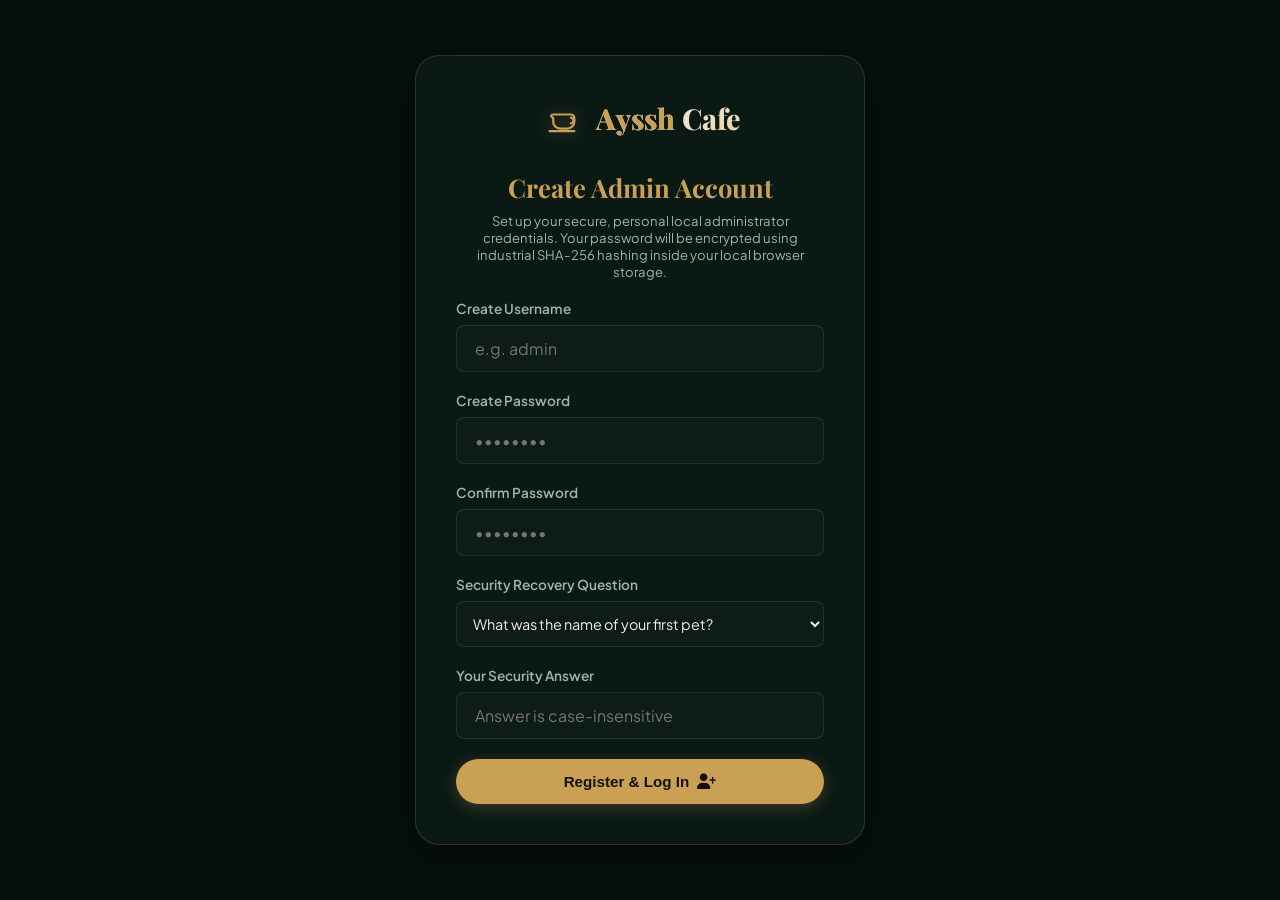
==== admin.html @ bf31f803 "Add files via upload" ====
<!DOCTYPE html>
<html lang="en">
<head>
    <meta charset="UTF-8">
    <meta name="viewport" content="width=device-width, initial-scale=1.0">
    <title>Admin Portal - Ayssh Cafe</title>
    <!-- Google Fonts -->
    <link rel="preconnect" href="https://fonts.googleapis.com">
    <link rel="preconnect" href="https://fonts.gstatic.com" crossorigin>
    <link href="https://fonts.googleapis.com/css2?family=Playfair+Display:ital,wght@0,400..900;1,400..900&family=Plus+Jakarta+Sans:ital,wght@0,200..800;1,200..800&display=swap" rel="stylesheet">
    <!-- Font Awesome -->
    <link rel="stylesheet" href="https://cdnjs.cloudflare.com/ajax/libs/font-awesome/6.5.1/css/all.min.css">
    
    <style>
        :root {
            --bg-primary: #06100D;       /* Deep obsidian green */
            --bg-secondary: #0D1C18;     /* Dark emerald green */
            --bg-tertiary: #142923;      /* Medium emerald green */
            --primary: #C9A054;          /* Champagne Gold */
            --primary-hover: #B88F43;    /* Darker gold hover */
            --primary-glow: rgba(201, 160, 84, 0.3);
            --accent: #EAD2AC;           /* Soft silk cream */
            --text-primary: #F2EFE9;     /* Ivory text */
            --text-secondary: #9EB5AE;   /* Muted sage green */
            --text-muted: #688079;       /* Slate green */
            --border-color: rgba(201, 160, 84, 0.15);
            --border-hover: rgba(201, 160, 84, 0.35);
            --glass-bg: rgba(13, 28, 24, 0.85);
            --glass-border: rgba(201, 160, 84, 0.2);
            --shadow-sm: 0 4px 10px rgba(0, 0, 0, 0.3);
            --shadow-md: 0 10px 30px rgba(0, 0, 0, 0.5);
            
            --font-heading: 'Playfair Display', serif;
            --font-body: 'Plus Jakarta Sans', sans-serif;
            --transition: all 0.3s cubic-bezier(0.25, 1, 0.5, 1);
            --border-radius-sm: 8px;
            --border-radius-md: 16px;
            --border-radius-lg: 24px;
        }

        * {
            margin: 0;
            padding: 0;
            box-sizing: border-box;
        }

        body {
            font-family: var(--font-body);
            background-color: var(--bg-primary);
            color: var(--text-primary);
            min-height: 100vh;
            overflow-x: hidden;
            display: flex;
            flex-direction: column;
        }

        /* --- LOGIN PAGE STYLE --- */
        .login-container {
            display: flex;
            align-items: center;
            justify-content: center;
            flex: 1;
            padding: 20px;
        }

        .login-card {
            background-color: var(--glass-bg);
            border: 1px solid var(--glass-border);
            padding: 40px;
            border-radius: var(--border-radius-lg);
            width: 100%;
            max-width: 450px;
            box-shadow: var(--shadow-md);
            backdrop-filter: blur(15px);
            text-align: center;
            animation: fadeInUp 0.6s ease;
        }

        .login-logo {
            display: inline-flex;
            align-items: center;
            gap: 12px;
            margin-bottom: 30px;
        }

        .login-logo svg {
            filter: drop-shadow(0 0 8px var(--primary-glow));
        }

        .login-logo-text {
            font-family: var(--font-heading);
            font-size: 1.8rem;
            font-weight: 800;
            background: linear-gradient(135deg, var(--text-primary) 30%, var(--accent));
            -webkit-background-clip: text;
            -webkit-text-fill-color: transparent;
        }

        .login-logo-text span {
            color: var(--primary);
            -webkit-text-fill-color: initial;
        }

        .login-card h2 {
            font-family: var(--font-heading);
            font-size: 1.6rem;
            margin-bottom: 24px;
            color: var(--primary);
        }

        .form-group {
            display: flex;
            flex-direction: column;
            gap: 8px;
            text-align: left;
            margin-bottom: 20px;
        }

        .form-group label {
            font-size: 0.85rem;
            color: var(--text-secondary);
            font-weight: 600;
        }

        .form-group input {
            background-color: var(--bg-secondary);
            border: 1px solid var(--border-color);
            color: var(--text-primary);
            padding: 12px 18px;
            border-radius: var(--border-radius-sm);
            font-family: var(--font-body);
            transition: var(--transition);
            font-size: 1rem;
        }

        .form-group input:focus {
            outline: none;
            border-color: var(--primary);
            box-shadow: 0 0 10px var(--primary-glow);
        }

        .btn {
            background-color: var(--primary);
            color: #14100D;
            border: none;
            padding: 14px 24px;
            border-radius: 50px;
            font-weight: 700;
            font-size: 0.95rem;
            cursor: pointer;
            transition: var(--transition);
            width: 100%;
            display: flex;
            align-items: center;
            justify-content: center;
            gap: 8px;
            box-shadow: 0 4px 15px rgba(201, 160, 84, 0.25);
        }

        .btn:hover {
            background-color: var(--primary-hover);
            box-shadow: 0 4px 20px rgba(201, 160, 84, 0.4);
            transform: translateY(-2px);
        }

        .error-message {
            color: #e63946;
            font-size: 0.85rem;
            margin-top: 12px;
            display: none;
        }

        /* --- DASHBOARD LAYOUT STYLE --- */
        .dashboard-container {
            display: none; /* Shown after auth */
            flex: 1;
            flex-direction: column;
            width: 100%;
            max-width: 1400px;
            margin: 0 auto;
            padding: 30px;
        }

        /* Header Navbar */
        .admin-header {
            display: flex;
            align-items: center;
            justify-content: space-between;
            padding-bottom: 24px;
            border-bottom: 1px solid var(--border-color);
            margin-bottom: 30px;
        }

        .admin-brand {
            display: flex;
            align-items: center;
            gap: 12px;
        }

        .admin-brand span {
            font-family: var(--font-heading);
            font-size: 1.8rem;
            font-weight: 800;
            background: linear-gradient(135deg, var(--text-primary) 30%, var(--accent));
            -webkit-background-clip: text;
            -webkit-text-fill-color: transparent;
        }

        .admin-brand .logo-accent {
            color: var(--primary);
            -webkit-text-fill-color: initial;
        }

        .admin-badge {
            background: rgba(201, 160, 84, 0.08);
            border: 1px solid rgba(201, 160, 84, 0.2);
            color: var(--primary);
            padding: 4px 10px;
            border-radius: 4px;
            font-size: 0.75rem;
            font-weight: 700;
            letter-spacing: 1px;
            text-transform: uppercase;
        }

        .user-nav {
            display: flex;
            align-items: center;
            gap: 20px;
        }

        .logout-btn {
            background: transparent;
            border: 1px solid var(--border-color);
            color: var(--text-secondary);
            padding: 8px 16px;
            border-radius: 50px;
            cursor: pointer;
            font-size: 0.85rem;
            font-weight: 600;
            transition: var(--transition);
        }

        .logout-btn:hover {
            color: #e63946;
            border-color: #e63946;
            background: rgba(230, 57, 70, 0.05);
        }

        /* KPI Cards Grid */
        .kpi-grid {
            display: grid;
            grid-template-columns: repeat(4, 1fr);
            gap: 24px;
            margin-bottom: 40px;
        }

        .kpi-card {
            background-color: var(--bg-secondary);
            border: 1px solid var(--border-color);
            padding: 24px;
            border-radius: var(--border-radius-md);
            display: flex;
            align-items: center;
            justify-content: space-between;
            transition: var(--transition);
        }

        .kpi-card:hover {
            border-color: var(--primary);
            transform: translateY(-4px);
            box-shadow: 0 4px 15px rgba(201, 160, 84, 0.1);
        }

        .kpi-details h3 {
            font-size: 0.85rem;
            color: var(--text-secondary);
            text-transform: uppercase;
            letter-spacing: 1px;
            margin-bottom: 8px;
        }

        .kpi-details p {
            font-size: 1.8rem;
            font-weight: 800;
            color: var(--primary);
            font-family: var(--font-heading);
        }

        .kpi-icon {
            width: 50px;
            height: 50px;
            border-radius: 50%;
            background-color: var(--bg-tertiary);
            border: 1px solid var(--border-color);
            display: flex;
            align-items: center;
            justify-content: center;
            font-size: 1.4rem;
            color: var(--primary);
        }

        /* Tab Controls */
        .tab-menu {
            display: flex;
            gap: 10px;
            border-bottom: 1px solid var(--border-color);
            margin-bottom: 30px;
        }

        .tab-btn {
            background: transparent;
            border: none;
            color: var(--text-secondary);
            padding: 12px 24px;
            font-size: 0.95rem;
            font-weight: 600;
            cursor: pointer;
            position: relative;
            transition: var(--transition);
        }

        .tab-btn:hover {
            color: var(--text-primary);
        }

        .tab-btn.active {
            color: var(--primary);
        }

        .tab-btn.active::after {
            content: '';
            position: absolute;
            bottom: 0;
            left: 0;
            width: 100%;
            height: 3px;
            background-color: var(--primary);
            border-radius: 3px 3px 0 0;
        }

        /* Tab Content Panels */
        .tab-panel {
            display: none;
            animation: fadeIn 0.4s ease;
        }

        .tab-panel.active {
            display: block;
        }

        /* Tables & Content Cards */
        .content-card {
            background-color: var(--bg-secondary);
            border: 1px solid var(--border-color);
            border-radius: var(--border-radius-md);
            padding: 30px;
            overflow: hidden;
            box-shadow: var(--shadow-sm);
        }

        .panel-header {
            display: flex;
            justify-content: space-between;
            align-items: center;
            margin-bottom: 24px;
        }

        .panel-header h2 {
            font-family: var(--font-heading);
            font-size: 1.5rem;
            font-weight: 700;
        }

        .table-responsive {
            width: 100%;
            overflow-x: auto;
        }

        table {
            width: 100%;
            border-collapse: collapse;
            text-align: left;
        }

        th {
            background-color: var(--bg-tertiary);
            color: var(--text-secondary);
            font-weight: 600;
            font-size: 0.85rem;
            text-transform: uppercase;
            letter-spacing: 0.5px;
            padding: 14px 18px;
            border-bottom: 1px solid var(--border-color);
        }

        td {
            padding: 16px 18px;
            border-bottom: 1px solid rgba(201, 160, 84, 0.05);
            font-size: 0.95rem;
            vertical-align: middle;
        }

        tr:hover td {
            background-color: rgba(201, 160, 84, 0.02);
        }

        /* Badges & Statuses */
        .status-badge {
            display: inline-flex;
            align-items: center;
            padding: 4px 10px;
            border-radius: 50px;
            font-size: 0.75rem;
            font-weight: 700;
        }

        .status-badge.processing {
            background-color: rgba(201, 160, 84, 0.1);
            color: var(--primary);
            border: 1px solid rgba(201, 160, 84, 0.2);
        }

        .status-badge.preparing {
            background-color: rgba(243, 229, 171, 0.1);
            color: #f3e5ab;
            border: 1px solid rgba(243, 229, 171, 0.2);
        }

        .status-badge.dispatching {
            background-color: rgba(27, 59, 50, 0.2);
            color: #52b788;
            border: 1px solid rgba(82, 183, 136, 0.3);
        }

        .status-badge.completed {
            background-color: rgba(0, 150, 136, 0.15);
            color: #4db6ac;
            border: 1px solid rgba(77, 182, 172, 0.3);
        }

        /* Order items layout list */
        .order-items-list {
            list-style: none;
            font-size: 0.85rem;
            color: var(--text-secondary);
        }

        .order-items-list li {
            margin-bottom: 4px;
        }

        /* Interactive Inputs in Table */
        .status-select {
            background-color: var(--bg-tertiary);
            border: 1px solid var(--border-color);
            color: var(--text-primary);
            padding: 6px 12px;
            border-radius: 4px;
            font-family: var(--font-body);
            font-size: 0.85rem;
            outline: none;
            cursor: pointer;
            transition: var(--transition);
        }

        .status-select:focus {
            border-color: var(--primary);
        }

        .action-icon-btn {
            background: transparent;
            border: none;
            color: var(--text-muted);
            cursor: pointer;
            font-size: 1.1rem;
            transition: var(--transition);
            width: 32px;
            height: 32px;
            border-radius: 50%;
            display: inline-flex;
            align-items: center;
            justify-content: center;
        }

        .action-icon-btn:hover {
            background-color: rgba(230, 57, 70, 0.1);
            color: #e63946;
        }

        /* Menu Prices Editor Styles */
        .price-input-group {
            display: flex;
            align-items: center;
            gap: 8px;
            max-width: 150px;
        }

        .price-input-group span {
            color: var(--primary);
            font-weight: 700;
        }

        .price-input {
            width: 80px;
            background-color: var(--bg-tertiary);
            border: 1px solid var(--border-color);
            color: var(--text-primary);
            padding: 6px 10px;
            border-radius: 4px;
            font-family: var(--font-body);
            font-size: 0.9rem;
            text-align: center;
            outline: none;
            transition: var(--transition);
        }

        .price-input:focus {
            border-color: var(--primary);
            box-shadow: 0 0 5px var(--primary-glow);
        }

        /* Toast notification */
        .toast {
            position: fixed;
            bottom: 30px;
            left: 50%;
            transform: translateX(-50%) translateY(100px);
            background-color: var(--bg-tertiary);
            border: 1px solid var(--primary);
            color: var(--text-primary);
            padding: 12px 30px;
            border-radius: 50px;
            box-shadow: var(--shadow-md), var(--shadow-glow);
            z-index: 1000;
            display: flex;
            align-items: center;
            gap: 10px;
            font-weight: 600;
            font-size: 0.95rem;
            opacity: 0;
            transition: transform 0.4s cubic-bezier(0.175, 0.885, 0.32, 1.275), opacity 0.4s ease;
        }

        .toast.show {
            transform: translateX(-50%) translateY(0);
            opacity: 1;
        }

        .toast i {
            color: var(--primary);
        }

        /* Animations */
        @keyframes fadeInUp {
            from {
                opacity: 0;
                transform: translateY(20px);
            }
            to {
                opacity: 1;
                transform: translateY(0);
            }
        }

        @keyframes fadeIn {
            from { opacity: 0; }
            to { opacity: 1; }
        }
    </style>
</head>
<body>

    <!-- ==================== AUTHENTICATION WRAPPER ==================== -->
    <div class="login-container" id="authContainer">
        
        <!-- 1. Setup Admin Account Card -->
        <div class="login-card" id="setupCard" style="display: none;">
            <div class="login-logo">
                <svg viewBox="0 0 100 100" width="44" height="44">
                    <path d="M30,42 h40 c4,0 8,3 8,8 v8 c0,9 -7,16 -16,16 h-16 c-9,0 -16,-7 -16,-16 v-8 C22,45 26,42 30,42 z" fill="none" stroke="var(--primary)" stroke-width="5" stroke-linecap="round"/>
                    <path d="M70,49 c3,0 6,3 6,6 v1 c0,3 -3,6 -6,6" fill="none" stroke="var(--primary)" stroke-width="5" stroke-linecap="round"/>
                    <path d="M22,80 h56" fill="none" stroke="var(--primary)" stroke-width="5" stroke-linecap="round"/>
                </svg>
                <div class="login-logo-text"><span>Ayssh</span> Cafe</div>
            </div>
            <h2 style="margin-bottom: 8px;">Create Admin Account</h2>
            <p style="color: var(--text-secondary); font-size: 0.82rem; margin-bottom: 20px;">Set up your secure, personal local administrator credentials. Your password will be encrypted using industrial SHA-256 hashing inside your local browser storage.</p>
            <form id="setupForm">
                <div class="form-group">
                    <label for="setupUsername">Create Username</label>
                    <input type="text" id="setupUsername" placeholder="e.g. admin" required autocomplete="username">
                </div>
                <div class="form-group">
                    <label for="setupPassword">Create Password</label>
                    <input type="password" id="setupPassword" placeholder="••••••••" required autocomplete="new-password">
                </div>
                <div class="form-group">
                    <label for="setupConfirmPassword">Confirm Password</label>
                    <input type="password" id="setupConfirmPassword" placeholder="••••••••" required autocomplete="new-password">
                </div>
                <div class="form-group">
                    <label for="setupQuestion">Security Recovery Question</label>
                    <select id="setupQuestion" style="background-color: var(--bg-secondary); border: 1px solid var(--border-color); color: var(--text-primary); padding: 12px; border-radius: var(--border-radius-sm); font-family: var(--font-body); font-size: 0.9rem; width: 100%; outline: none; transition: var(--transition);">
                        <option value="First pet name">What was the name of your first pet?</option>
                        <option value="Sixth grade school">What school did you attend for sixth grade?</option>
                        <option value="Parents meeting city">In what city or town did your parents meet?</option>
                        <option value="First car model">What was the make and model of your first car?</option>
                    </select>
                </div>
                <div class="form-group">
                    <label for="setupAnswer">Your Security Answer</label>
                    <input type="text" id="setupAnswer" placeholder="Answer is case-insensitive" required>
                </div>
                <button type="submit" class="btn">Register & Log In <i class="fa-solid fa-user-plus"></i></button>
                <div class="error-message" id="setupError">Passwords do not match!</div>
            </form>
        </div>

        <!-- 2. Admin Log In Card -->
        <div class="login-card" id="loginCard" style="display: none;">
            <div class="login-logo">
                <svg viewBox="0 0 100 100" width="44" height="44">
                    <path d="M30,42 h40 c4,0 8,3 8,8 v8 c0,9 -7,16 -16,16 h-16 c-9,0 -16,-7 -16,-16 v-8 C22,45 26,42 30,42 z" fill="none" stroke="var(--primary)" stroke-width="5" stroke-linecap="round"/>
                    <path d="M70,49 c3,0 6,3 6,6 v1 c0,3 -3,6 -6,6" fill="none" stroke="var(--primary)" stroke-width="5" stroke-linecap="round"/>
                    <path d="M22,80 h56" fill="none" stroke="var(--primary)" stroke-width="5" stroke-linecap="round"/>
                </svg>
                <div class="login-logo-text"><span>Ayssh</span> Cafe</div>
            </div>
            <h2>Admin Portal Access</h2>
            <form id="loginForm">
                <div class="form-group">
                    <label for="loginUsername">Username</label>
                    <input type="text" id="loginUsername" placeholder="Enter Username" required autocomplete="username">
                </div>
                <div class="form-group">
                    <label for="loginPassword">Password</label>
                    <input type="password" id="loginPassword" placeholder="••••••••" required autocomplete="current-password">
                </div>
                <button type="submit" class="btn">Log In <i class="fa-solid fa-right-to-bracket"></i></button>
                <div class="error-message" id="loginError">Incorrect username or password!</div>
                <div style="margin-top: 20px;">
                    <a href="#" id="forgotPasswordLink" style="color: var(--primary); font-size: 0.85rem; text-decoration: none; font-weight: 600; border-bottom: 1px dashed var(--primary); padding-bottom: 2px;">Forgot Password?</a>
                </div>
            </form>
        </div>

        <!-- 3. Password Recovery Card -->
        <div class="login-card" id="recoveryCard" style="display: none;">
            <div class="login-logo">
                <svg viewBox="0 0 100 100" width="44" height="44">
                    <path d="M30,42 h40 c4,0 8,3 8,8 v8 c0,9 -7,16 -16,16 h-16 c-9,0 -16,-7 -16,-16 v-8 C22,45 26,42 30,42 z" fill="none" stroke="var(--primary)" stroke-width="5" stroke-linecap="round"/>
                    <path d="M70,49 c3,0 6,3 6,6 v1 c0,3 -3,6 -6,6" fill="none" stroke="var(--primary)" stroke-width="5" stroke-linecap="round"/>
                    <path d="M22,80 h56" fill="none" stroke="var(--primary)" stroke-width="5" stroke-linecap="round"/>
                </svg>
                <div class="login-logo-text"><span>Ayssh</span> Cafe</div>
            </div>
            <h2 style="margin-bottom: 8px;">Reset Password</h2>
            <p style="color: var(--text-secondary); font-size: 0.85rem; margin-bottom: 24px;" id="recoveryQuestionLabel">Security question will load here...</p>
            
            <!-- Step A: Verify Answer -->
            <form id="recoveryForm">
                <div class="form-group">
                    <label for="recoveryAnswer">Your Answer</label>
                    <input type="text" id="recoveryAnswer" placeholder="Type answer here" required>
                </div>
                <button type="submit" class="btn">Verify Answer <i class="fa-solid fa-key"></i></button>
                <div class="error-message" id="recoveryError">Incorrect answer! Security answer verification failed.</div>
                <div style="margin-top: 20px;">
                    <a href="#" id="backToLoginLink" style="color: var(--text-secondary); font-size: 0.85rem; text-decoration: none; font-weight: 600;">Back to Login</a>
                </div>
            </form>

            <!-- Step B: Enter New Password (hidden initially) -->
            <form id="resetPasswordForm" style="display: none;">
                <div class="form-group">
                    <label for="newPassword">New Password</label>
                    <input type="password" id="newPassword" placeholder="••••••••" required autocomplete="new-password">
                </div>
                <div class="form-group">
                    <label for="confirmNewPassword">Confirm New Password</label>
                    <input type="password" id="confirmNewPassword" placeholder="••••••••" required autocomplete="new-password">
                </div>
                <button type="submit" class="btn">Update Password <i class="fa-solid fa-lock-open"></i></button>
                <div class="error-message" id="resetError">Passwords do not match!</div>
            </form>
        </div>

    </div>

    <!-- ==================== DASHBOARD PANEL ==================== -->
    <div class="dashboard-container" id="dashboardContainer">
        
        <!-- Navbar -->
        <header class="admin-header">
            <div class="admin-brand">
                <span><span class="logo-accent">Ayssh</span> Cafe</span>
                <span class="admin-badge">Admin Dashboard</span>
            </div>
            <div class="user-nav">
                <span>Welcome, Operator</span>
                <button class="logout-btn" id="resetDbBtn" style="color: #e63946; border-color: rgba(230, 57, 70, 0.3); margin-right: 8px;">Reset System <i class="fa-solid fa-arrow-rotate-left"></i></button>
                <button class="logout-btn" id="logoutBtn">Log Out <i class="fa-solid fa-right-from-bracket"></i></button>
            </div>
        </header>

        <!-- KPI Grid -->
        <section class="kpi-grid">
            <div class="kpi-card">
                <div class="kpi-details">
                    <h3>Total Sales</h3>
                    <p id="kpiTotalSales">Rs. 0</p>
                </div>
                <div class="kpi-icon"><i class="fa-solid fa-money-bill-wave"></i></div>
            </div>
            <div class="kpi-card">
                <div class="kpi-details">
                    <h3>Orders Logged</h3>
                    <p id="kpiTotalOrders">0</p>
                </div>
                <div class="kpi-icon"><i class="fa-solid fa-receipt"></i></div>
            </div>
            <div class="kpi-card">
                <div class="kpi-details">
                    <h3>Table Bookings</h3>
                    <p id="kpiTotalBookings">0</p>
                </div>
                <div class="kpi-icon"><i class="fa-solid fa-calendar-check"></i></div>
            </div>
            <div class="kpi-card">
                <div class="kpi-details">
                    <h3>Active Catalog</h3>
                    <p>9 Items</p>
                </div>
                <div class="kpi-icon"><i class="fa-solid fa-mug-hot"></i></div>
            </div>
        </section>

        <!-- Tab List Menu -->
        <nav class="tab-menu">
            <button class="tab-btn active" data-tab="ordersTab">Orders Panel</button>
            <button class="tab-btn" data-tab="bookingsTab">Bookings Panel</button>
            <button class="tab-btn" data-tab="menuTab">Menu Price Sync</button>
            <button class="tab-btn" data-tab="chatbotTab">AI Bot Configuration</button>
        </nav>

        <!-- Tab 1: Orders -->
        <div class="tab-panel active" id="ordersTab">
            <div class="content-card">
                <div class="panel-header">
                    <h2>Customer Orders Queue</h2>
                </div>
                <div class="table-responsive">
                    <table>
                        <thead>
                            <tr>
                                <th>Order ID</th>
                                <th>Phone</th>
                                <th>Delivery Type</th>
                                <th>Items Ordered</th>
                                <th>Total Bill</th>
                                <th>Order Status</th>
                                <th>Order Date</th>
                                <th style="text-align: center;">Actions</th>
                            </tr>
                        </thead>
                        <tbody id="ordersTableBody">
                            <!-- Populated by JS -->
                        </tbody>
                    </table>
                </div>
            </div>
        </div>

        <!-- Tab 2: Bookings -->
        <div class="tab-panel" id="bookingsTab">
            <div class="content-card">
                <div class="panel-header">
                    <h2>Reserved Tables Log</h2>
                </div>
                <div class="table-responsive">
                    <table>
                        <thead>
                            <tr>
                                <th>Booking ID</th>
                                <th>Guest Name</th>
                                <th>Party Size</th>
                                <th>Table Layout</th>
                                <th>Reserve Date</th>
                                <th>Time Slot</th>
                                <th>Registered</th>
                                <th style="text-align: center;">Actions</th>
                            </tr>
                        </thead>
                        <tbody id="bookingsTableBody">
                            <!-- Populated by JS -->
                        </tbody>
                    </table>
                </div>
            </div>
        </div>

        <!-- Tab 3: Menu Price Adjuster -->
        <div class="tab-panel" id="menuTab">
            <div class="content-card">
                <div class="panel-header">
                    <h2>Storefront Menu Price Manager</h2>
                </div>
                <div class="table-responsive" style="margin-bottom: 24px;">
                    <table>
                        <thead>
                            <tr>
                                <th>Catalog ID</th>
                                <th>Category</th>
                                <th>Item Title</th>
                                <th>Base Price</th>
                                <th>Adjusted Store Price</th>
                            </tr>
                        </thead>
                        <tbody>
                            <tr>
                                <td>1</td>
                                <td>Coffee & Aromatic Tea</td>
                                <td>Premium Cappuccino</td>
                                <td>Rs. 450</td>
                                <td>
                                    <div class="price-input-group">
                                        <span>Rs.</span>
                                        <input type="number" class="price-input" data-menu-id="1" value="450">
                                    </div>
                                </td>
                            </tr>
                            <tr>
                                <td>2</td>
                                <td>Coffee & Aromatic Tea</td>
                                <td>Traditional Karak Chai</td>
                                <td>Rs. 250</td>
                                <td>
                                    <div class="price-input-group">
                                        <span>Rs.</span>
                                        <input type="number" class="price-input" data-menu-id="2" value="250">
                                    </div>
                                </td>
                            </tr>
                            <tr>
                                <td>3</td>
                                <td>Coffee & Aromatic Tea</td>
                                <td>Caramel Macchiato</td>
                                <td>Rs. 550</td>
                                <td>
                                    <div class="price-input-group">
                                        <span>Rs.</span>
                                        <input type="number" class="price-input" data-menu-id="3" value="550">
                                    </div>
                                </td>
                            </tr>
                            <tr>
                                <td>4</td>
                                <td>Decadent Cakes</td>
                                <td>Chocolate Fudge Truffle</td>
                                <td>Rs. 950</td>
                                <td>
                                    <div class="price-input-group">
                                        <span>Rs.</span>
                                        <input type="number" class="price-input" data-menu-id="4" value="950">
                                    </div>
                                </td>
                            </tr>
                            <tr>
                                <td>5</td>
                                <td>Decadent Cakes</td>
                                <td>Velvet Rose Cake</td>
                                <td>Rs. 1200</td>
                                <td>
                                    <div class="price-input-group">
                                        <span>Rs.</span>
                                        <input type="number" class="price-input" data-menu-id="5" value="1200">
                                    </div>
                                </td>
                            </tr>
                            <tr>
                                <td>6</td>
                                <td>Decadent Cakes</td>
                                <td>Lemon Drizzle Cake</td>
                                <td>Rs. 850</td>
                                <td>
                                    <div class="price-input-group">
                                        <span>Rs.</span>
                                        <input type="number" class="price-input" data-menu-id="6" value="850">
                                    </div>
                                </td>
                            </tr>
                            <tr>
                                <td>7</td>
                                <td>Artisanal Cookies</td>
                                <td>Choco-Chip Giant Cookie</td>
                                <td>Rs. 180</td>
                                <td>
                                    <div class="price-input-group">
                                        <span>Rs.</span>
                                        <input type="number" class="price-input" data-menu-id="7" value="180">
                                    </div>
                                </td>
                            </tr>
                            <tr>
                                <td>8</td>
                                <td>Artisanal Cookies</td>
                                <td>Butter Almond Biscotti</td>
                                <td>Rs. 220</td>
                                <td>
                                    <div class="price-input-group">
                                        <span>Rs.</span>
                                        <input type="number" class="price-input" data-menu-id="8" value="220">
                                    </div>
                                </td>
                            </tr>
                            <tr>
                                <td>9</td>
                                <td>Artisanal Cookies</td>
                                <td>Coconut Crunch Biscuits</td>
                                <td>Rs. 150</td>
                                <td>
                                    <div class="price-input-group">
                                        <span>Rs.</span>
                                        <input type="number" class="price-input" data-menu-id="9" value="150">
                                    </div>
                                </td>
                            </tr>
                        </tbody>
                    </table>
                </div>
                <button class="btn" id="savePricesBtn" style="width: auto; padding: 14px 40px;"><i class="fa-solid fa-floppy-disk"></i> Apply Menu Adjustments</button>
            </div>
        </div>

        <!-- Tab 4: AI Bot Configuration -->
        <div class="tab-panel" id="chatbotTab">
            <div class="content-card">
                <div class="panel-header">
                    <h2>Groq AI Settings</h2>
                </div>
                <p style="color: var(--text-secondary); font-size: 0.9rem; margin-bottom: 24px; max-width: 800px; line-height: 1.5;">
                    Connect Ayssh Cafe's storefront chatbot directly to Groq's official LPU models. When enabled, your visitors can chat with a real, smart AI host powered by Groq that knows the cafe's hours, location, and menus.
                </p>
                <div class="form-group" style="max-width: 600px; margin-bottom: 24px;">
                    <label for="groqApiKey">Groq API Key</label>
                    <div style="display: flex; gap: 10px;">
                        <input type="password" id="groqApiKey" placeholder="Enter your Groq API Key (starts with gsk_)" style="flex: 1;">
                        <button class="btn" id="testApiKeyBtn" style="width: auto; padding: 0 20px; font-size: 0.85rem; border-radius: var(--border-radius-sm);"><i class="fa-solid fa-vial"></i> Test Key</button>
                    </div>
                    <span style="font-size: 0.75rem; color: var(--text-muted); margin-top: 6px; display: block;">
                        Your key is stored strictly inside your browser's local sandbox and never uploaded to any server. Get a free API Key at <a href="https://console.groq.com/" target="_blank" style="color: var(--primary); text-decoration: underline;">Groq Console Portal</a>.
                    </span>
                </div>
                <div style="display: flex; gap: 12px;">
                    <button class="btn" id="saveApiKeyBtn" style="width: auto; padding: 14px 40px;"><i class="fa-solid fa-floppy-disk"></i> Save Configuration</button>
                    <button class="btn" id="clearApiKeyBtn" style="width: auto; padding: 14px 24px; background-color: transparent; border: 1px solid var(--border-color); color: var(--text-primary);"><i class="fa-solid fa-trash-can"></i> Clear Key</button>
                </div>
            </div>
        </div>

    </div>

    <!-- Notification Toast -->
    <div class="toast" id="adminToast">
        <i class="fa-solid fa-circle-check"></i>
        <span id="toastMessage">Menu Prices updated successfully!</span>
    </div>

    <!-- ==================== JAVASCRIPT CONTROL ==================== -->
    <script>
        document.addEventListener('DOMContentLoaded', () => {
            
            // --- CRYPTOGRAPHIC SHA-256 HASHING ---
            const hashPassword = async (password) => {
                const encoder = new TextEncoder();
                const data = encoder.encode(password.trim().toLowerCase());
                const hashBuffer = await crypto.subtle.digest('SHA-256', data);
                const hashArray = Array.from(new Uint8Array(hashBuffer));
                return hashArray.map(b => b.toString(16).padStart(2, '0')).join('');
            };

            // --- AUTHENTICATION SHIELD & SETUP WIZARD ---
            const authContainer = document.getElementById('authContainer');
            const setupCard = document.getElementById('setupCard');
            const loginCard = document.getElementById('loginCard');
            const recoveryCard = document.getElementById('recoveryCard');
            const dashboardContainer = document.getElementById('dashboardContainer');

            const setupForm = document.getElementById('setupForm');
            const loginForm = document.getElementById('loginForm');
            const recoveryForm = document.getElementById('recoveryForm');
            const resetPasswordForm = document.getElementById('resetPasswordForm');

            const loginError = document.getElementById('loginError');
            const setupError = document.getElementById('setupError');
            const recoveryError = document.getElementById('recoveryError');
            const resetError = document.getElementById('resetError');

            const checkAuth = () => {
                const isLogged = sessionStorage.getItem('ayssh_admin_logged') === 'true';
                const hasAccount = localStorage.getItem('ayssh_admin_username') !== null;

                if (isLogged) {
                    authContainer.style.display = 'none';
                    dashboardContainer.style.display = 'flex';
                    renderAllData();
                } else {
                    authContainer.style.display = 'flex';
                    dashboardContainer.style.display = 'none';
                    
                    // Hide all cards first
                    setupCard.style.display = 'none';
                    loginCard.style.display = 'none';
                    recoveryCard.style.display = 'none';

                    if (!hasAccount) {
                        setupCard.style.display = 'block';
                    } else {
                        loginCard.style.display = 'block';
                    }
                }
            };

            // Setup Form Submission (Hashed registration)
            setupForm.addEventListener('submit', async (e) => {
                e.preventDefault();
                const username = document.getElementById('setupUsername').value.trim();
                const pass = document.getElementById('setupPassword').value;
                const confirmPass = document.getElementById('setupConfirmPassword').value;
                const question = document.getElementById('setupQuestion').value;
                const answer = document.getElementById('setupAnswer').value;

                if (pass !== confirmPass) {
                    setupError.style.display = 'block';
                    return;
                }
                setupError.style.display = 'none';

                // Hash password and answer securely
                const passwordHash = await hashPassword(pass);
                const answerHash = await hashPassword(answer);

                localStorage.setItem('ayssh_admin_username', username);
                localStorage.setItem('ayssh_admin_hash', passwordHash);
                localStorage.setItem('ayssh_admin_question', question);
                localStorage.setItem('ayssh_admin_answer_hash', answerHash);

                sessionStorage.setItem('ayssh_admin_logged', 'true');
                setupForm.reset();
                showToast('Administrator Account successfully created!');
                checkAuth();
            });

            // Login Form Submission
            loginForm.addEventListener('submit', async (e) => {
                e.preventDefault();
                const inputUser = document.getElementById('loginUsername').value.trim();
                const inputPass = document.getElementById('loginPassword').value;

                const storedUser = localStorage.getItem('ayssh_admin_username');
                const storedHash = localStorage.getItem('ayssh_admin_hash');

                const inputHash = await hashPassword(inputPass);

                if (inputUser === storedUser && inputHash === storedHash) {
                    sessionStorage.setItem('ayssh_admin_logged', 'true');
                    loginError.style.display = 'none';
                    loginForm.reset();
                    checkAuth();
                } else {
                    loginError.style.display = 'block';
                }
            });

            // Forgot Password Transition
            document.getElementById('forgotPasswordLink').addEventListener('click', (e) => {
                e.preventDefault();
                loginCard.style.display = 'none';
                recoveryCard.style.display = 'block';
                
                const question = localStorage.getItem('ayssh_admin_question') || 'What was the name of your first pet?';
                document.getElementById('recoveryQuestionLabel').textContent = `Security Question: "${question}"`;
                recoveryForm.style.display = 'block';
                resetPasswordForm.style.display = 'none';
            });

            // Return to login from recovery
            document.getElementById('backToLoginLink').addEventListener('click', (e) => {
                e.preventDefault();
                checkAuth();
            });

            // Recovery Answer Verification
            recoveryForm.addEventListener('submit', async (e) => {
                e.preventDefault();
                const inputAnswer = document.getElementById('recoveryAnswer').value;
                const storedAnswerHash = localStorage.getItem('ayssh_admin_answer_hash');
                const inputAnswerHash = await hashPassword(inputAnswer);

                if (inputAnswerHash === storedAnswerHash) {
                    recoveryError.style.display = 'none';
                    recoveryForm.style.display = 'none';
                    resetPasswordForm.style.display = 'block';
                    recoveryForm.reset();
                } else {
                    recoveryError.style.display = 'block';
                }
            });

            // Password Reset Form Submission
            resetPasswordForm.addEventListener('submit', async (e) => {
                e.preventDefault();
                const newPass = document.getElementById('newPassword').value;
                const confirmNewPass = document.getElementById('confirmNewPassword').value;

                if (newPass !== confirmNewPass) {
                    resetError.style.display = 'block';
                    return;
                }
                resetError.style.display = 'none';

                const newPasswordHash = await hashPassword(newPass);
                localStorage.setItem('ayssh_admin_hash', newPasswordHash);

                resetPasswordForm.reset();
                showToast('Password successfully reset! Please log in.');
                checkAuth();
            });

            document.getElementById('resetDbBtn').addEventListener('click', () => {
                if (confirm('Are you sure you want to clear all orders, bookings, and reset counters to 0? This cannot be undone.')) {
                    localStorage.removeItem('ayssh_orders');
                    localStorage.removeItem('ayssh_bookings');
                    localStorage.setItem('ayssh_order_counter', '0');
                    localStorage.setItem('ayssh_booking_counter', '0');
                    showToast('System reset complete!');
                    setTimeout(() => {
                        location.reload();
                    }, 1000);
                }
            });

            document.getElementById('logoutBtn').addEventListener('click', () => {
                sessionStorage.removeItem('ayssh_admin_logged');
                checkAuth();
            });

            // --- TAB SELECTORS ---
            const tabButtons = document.querySelectorAll('.tab-btn');
            const tabPanels = document.querySelectorAll('.tab-panel');

            tabButtons.forEach(btn => {
                btn.addEventListener('click', () => {
                    tabButtons.forEach(b => b.classList.remove('active'));
                    tabPanels.forEach(p => p.classList.remove('active'));

                    btn.classList.add('active');
                    const tabId = btn.getAttribute('data-tab');
                    document.getElementById(tabId).classList.add('active');
                });
            });

            // --- RENDER TABLES & METRICS ---
            const renderAllData = () => {
                renderKPIs();
                renderOrdersTable();
                renderBookingsTable();
                loadPriceInputs();
            };

            // 1. KPI cards calculation
            const renderKPIs = () => {
                const orders = JSON.parse(localStorage.getItem('ayssh_orders') || '[]');
                const bookings = JSON.parse(localStorage.getItem('ayssh_bookings') || '[]');

                // Total Sales
                const totalSales = orders.reduce((sum, ord) => sum + ord.total, 0);
                document.getElementById('kpiTotalSales').textContent = `Rs. ${totalSales.toLocaleString()}`;
                
                // Total Orders
                document.getElementById('kpiTotalOrders').textContent = orders.length;

                // Bookings count
                document.getElementById('kpiTotalBookings').textContent = bookings.length;
            };

            // 2. Orders Table
            const renderOrdersTable = () => {
                const orders = JSON.parse(localStorage.getItem('ayssh_orders') || '[]');
                const tableBody = document.getElementById('ordersTableBody');
                
                if (orders.length === 0) {
                    tableBody.innerHTML = `<tr><td colspan="8" style="text-align:center; color: var(--text-muted);">No orders placed yet.</td></tr>`;
                    return;
                }

                // Sort by date descending
                orders.sort((a,b) => new Date(b.timestamp) - new Date(a.timestamp));

                let rowsHTML = '';
                orders.forEach((ord, index) => {
                    // Item details list
                    let itemsHTML = '<ul class="order-items-list">';
                    ord.items.forEach(it => {
                        itemsHTML += `<li>• ${it.name} (x${it.quantity})</li>`;
                    });
                    itemsHTML += '</ul>';

                    // Order status selector
                    const statusClass = ord.status.toLowerCase();
                    const dateStr = new Date(ord.timestamp).toLocaleDateString('en-US', {
                        month: 'short', day: 'numeric', hour: '2-digit', minute:'2-digit'
                    });

                    rowsHTML += `
                        <tr>
                            <td style="font-weight: 700; color: var(--primary);">${ord.id}</td>
                            <td>${ord.phone}</td>
                            <td>${ord.deliveryType}</td>
                            <td>${itemsHTML}</td>
                            <td style="font-weight: 700;">Rs. ${ord.total.toLocaleString()}</td>
                            <td>
                                <select class="status-select" onchange="updateOrderStatus('${ord.id}', this.value)">
                                    <option value="Processing" ${ord.status === 'Processing' ? 'selected' : ''}>Processing</option>
                                    <option value="Preparing" ${ord.status === 'Preparing' ? 'selected' : ''}>Preparing</option>
                                    <option value="Dispatching" ${ord.status === 'Dispatching' ? 'selected' : ''}>Dispatching</option>
                                    <option value="Completed" ${ord.status === 'Completed' ? 'selected' : ''}>Completed</option>
                                </select>
                            </td>
                            <td style="font-size:0.85rem; color: var(--text-secondary);">${dateStr}</td>
                            <td style="text-align: center;">
                                <button class="action-icon-btn" onclick="deleteOrder('${ord.id}')" title="Delete Order">
                                    <i class="fa-solid fa-trash-can"></i>
                                </button>
                            </td>
                        </tr>
                    `;
                });
                tableBody.innerHTML = rowsHTML;
            };

            // 3. Bookings Table
            const renderBookingsTable = () => {
                const bookings = JSON.parse(localStorage.getItem('ayssh_bookings') || '[]');
                const tableBody = document.getElementById('bookingsTableBody');

                if (bookings.length === 0) {
                    tableBody.innerHTML = `<tr><td colspan="8" style="text-align:center; color: var(--text-muted);">No reservations booked yet.</td></tr>`;
                    return;
                }

                // Sort by date descending
                bookings.sort((a,b) => new Date(b.timestamp) - new Date(a.timestamp));

                let rowsHTML = '';
                bookings.forEach(bk => {
                    const registerDate = new Date(bk.timestamp).toLocaleDateString('en-US', {
                        month: 'short', day: 'numeric', hour: '2-digit', minute:'2-digit'
                    });

                    rowsHTML += `
                        <tr>
                            <td style="font-weight: 700; color: var(--primary);">${bk.id}</td>
                            <td style="font-weight: 600;">${bk.name}</td>
                            <td>${bk.guests}</td>
                            <td>${bk.table}</td>
                            <td>${bk.date}</td>
                            <td>${bk.time}</td>
                            <td style="font-size:0.85rem; color: var(--text-secondary);">${registerDate}</td>
                            <td style="text-align: center;">
                                <button class="action-icon-btn" onclick="deleteBooking('${bk.id}')" title="Cancel Booking">
                                    <i class="fa-solid fa-trash-can"></i>
                                </button>
                            </td>
                        </tr>
                    `;
                });
                tableBody.innerHTML = rowsHTML;
            };

            // 4. Load price adjuster inputs
            const loadPriceInputs = () => {
                const adjustments = JSON.parse(localStorage.getItem('ayssh_menu_adjustments') || '{}');
                document.querySelectorAll('.price-input').forEach(input => {
                    const id = input.getAttribute('data-menu-id');
                    if (adjustments[id]) {
                        input.value = adjustments[id];
                    }
                });
            };

            // --- UPDATE DATA ACTIONS ---
            // Save modified prices to localStorage
            document.getElementById('savePricesBtn').addEventListener('click', () => {
                const adjustments = {};
                document.querySelectorAll('.price-input').forEach(input => {
                    const id = input.getAttribute('data-menu-id');
                    const val = parseInt(input.value);
                    if (val && val > 0) {
                        adjustments[id] = val;
                    }
                });

                localStorage.setItem('ayssh_menu_adjustments', JSON.stringify(adjustments));
                showToast('Store Menu Prices successfully adjusted!');
            });

            // AI Bot Settings Actions (Groq)
            const groqApiKeyInput = document.getElementById('groqApiKey');
            const saveApiKeyBtn = document.getElementById('saveApiKeyBtn');
            const clearApiKeyBtn = document.getElementById('clearApiKeyBtn');
            const testApiKeyBtn = document.getElementById('testApiKeyBtn');

            // Load saved key on render
            const loadSavedApiKey = () => {
                const savedKey = localStorage.getItem('ayssh_groq_api_key') || '';
                groqApiKeyInput.value = savedKey;
            };
            loadSavedApiKey();

            saveApiKeyBtn.addEventListener('click', () => {
                const keyVal = groqApiKeyInput.value.trim();
                if (keyVal) {
                    localStorage.setItem('ayssh_groq_api_key', keyVal);
                    showToast('Groq API Key successfully saved!');
                } else {
                    showToast('Please enter a valid key first.');
                }
            });

            clearApiKeyBtn.addEventListener('click', () => {
                localStorage.removeItem('ayssh_groq_api_key');
                groqApiKeyInput.value = '';
                showToast('Groq API Key cleared.');
            });

            testApiKeyBtn.addEventListener('click', async () => {
                const keyVal = groqApiKeyInput.value.trim();
                if (!keyVal) {
                    alert('Please enter a key to test.');
                    return;
                }

                testApiKeyBtn.disabled = true;
                testApiKeyBtn.innerHTML = '<i class="fa-solid fa-spinner fa-spin"></i> Testing...';

                try {
                    const response = await fetch('https://api.groq.com/openai/v1/chat/completions', {
                        method: 'POST',
                        headers: { 
                            'Content-Type': 'application/json',
                            'Authorization': `Bearer ${keyVal}`
                        },
                        body: JSON.stringify({
                            messages: [{ role: 'user', content: 'Respond with exactly the word SUCCESS' }],
                            model: 'llama-3.1-8b-instant'
                        })
                    });

                    const data = await response.json();
                    if (response.ok && data.choices && data.choices[0] && data.choices[0].message.content.trim().includes('SUCCESS')) {
                        alert('Connection Successful! Groq API key is valid.');
                    } else {
                        const errMsg = data.error ? data.error.message : 'Invalid API response format.';
                        alert('Connection Failed: ' + errMsg);
                    }
                } catch (err) {
                    alert('Connection Failed: ' + err.message);
                } finally {
                    testApiKeyBtn.disabled = false;
                    testApiKeyBtn.innerHTML = '<i class="fa-solid fa-vial"></i> Test Key';
                }
            });

            // Update Order Status in localStorage
            window.updateOrderStatus = (id, newStatus) => {
                const orders = JSON.parse(localStorage.getItem('ayssh_orders') || '[]');
                const ord = orders.find(o => o.id === id);
                if (ord) {
                    ord.status = newStatus;
                    localStorage.setItem('ayssh_orders', JSON.stringify(orders));
                    showToast(`Order ${id} status updated to ${newStatus}.`);
                    renderKPIs();
                }
            };

            // Delete Order from localStorage
            window.deleteOrder = (id) => {
                if (confirm(`Are you sure you want to delete order ${id}?`)) {
                    let orders = JSON.parse(localStorage.getItem('ayssh_orders') || '[]');
                    orders = orders.filter(o => o.id !== id);
                    localStorage.setItem('ayssh_orders', JSON.stringify(orders));
                    showToast(`Order ${id} deleted.`);
                    renderAllData();
                }
            };

            // Cancel/Delete Reservation from localStorage
            window.deleteBooking = (id) => {
                if (confirm(`Are you sure you want to cancel table reservation ${id}?`)) {
                    let bookings = JSON.parse(localStorage.getItem('ayssh_bookings') || '[]');
                    bookings = bookings.filter(b => b.id !== id);
                    localStorage.setItem('ayssh_bookings', JSON.stringify(bookings));
                    showToast(`Reservation ${id} successfully cancelled.`);
                    renderAllData();
                }
            };

            // Helper to show custom toast
            const showToast = (message) => {
                const toast = document.getElementById('adminToast');
                document.getElementById('toastMessage').textContent = message;
                toast.classList.add('show');
                setTimeout(() => {
                    toast.classList.remove('show');
                }, 3000);
            };

            // Initialize Auth Check
            checkAuth();
        });
    </script>
</body>
</html>
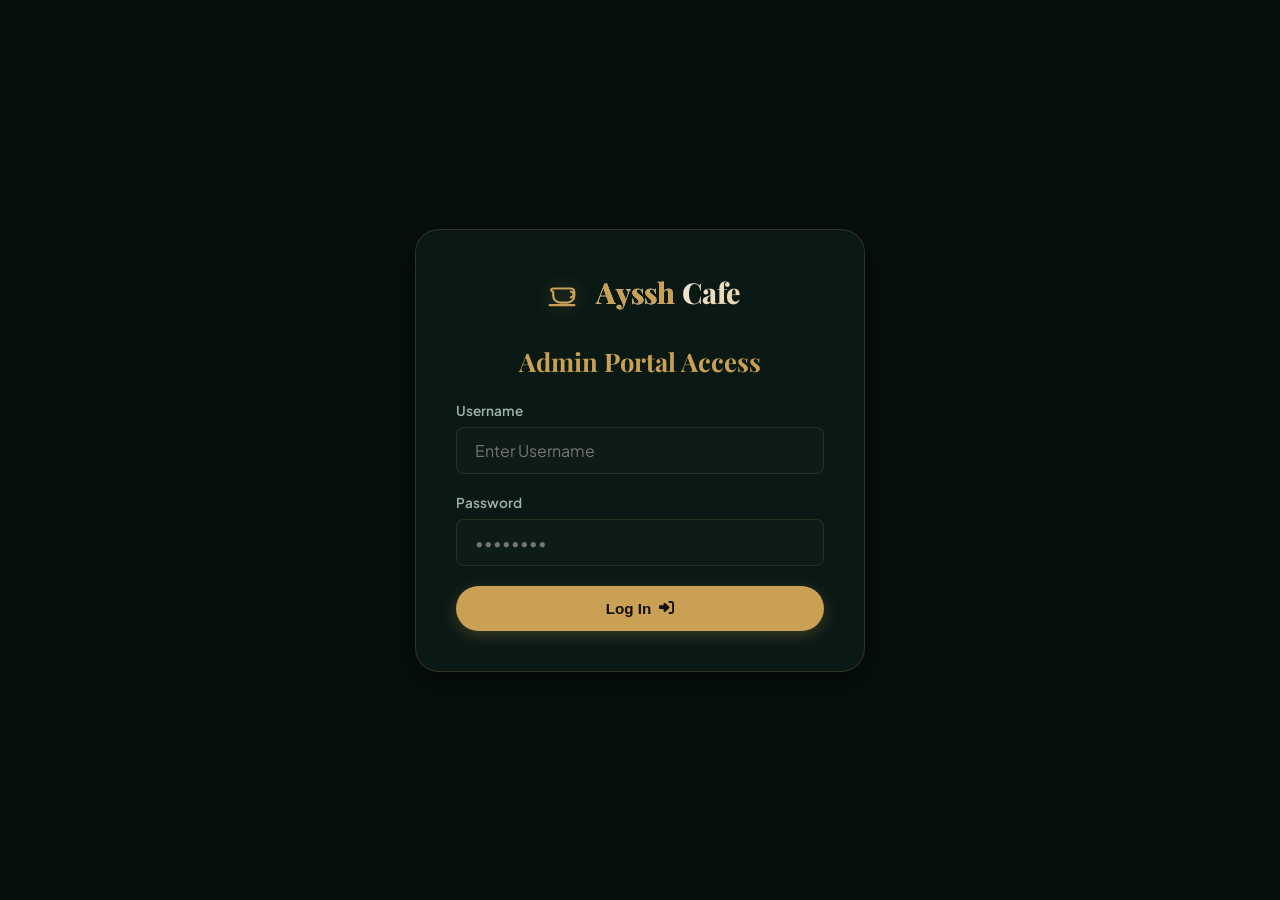
==== commit c6605814: "Add files via upload" ====
--- a/admin.html
+++ b/admin.html
@@ -567,6 +567,110 @@
             from { opacity: 0; }
             to { opacity: 1; }
         }
+
+        /* ==========================================
+           Mobile Responsiveness Media Queries
+           ========================================== */
+        @media (max-width: 1024px) {
+            .kpi-grid {
+                grid-template-columns: repeat(2, 1fr);
+                gap: 20px;
+            }
+        }
+
+        @media (max-width: 768px) {
+            .dashboard-container {
+                padding: 20px 15px;
+            }
+
+            .admin-header {
+                flex-direction: column;
+                align-items: center;
+                gap: 16px;
+                text-align: center;
+                padding-bottom: 20px;
+                margin-bottom: 20px;
+            }
+
+            .admin-brand {
+                flex-direction: column;
+                gap: 6px;
+            }
+
+            .user-nav {
+                flex-direction: column;
+                gap: 12px;
+                width: 100%;
+                align-items: center;
+            }
+
+            .user-nav span {
+                text-align: center;
+            }
+
+            .logout-btn, .btn {
+                width: 100%;
+                justify-content: center;
+            }
+
+            .tab-menu {
+                overflow-x: auto;
+                white-space: nowrap;
+                gap: 8px;
+                padding-bottom: 8px;
+                border-bottom: 1px solid var(--border-color);
+                scrollbar-width: none;
+            }
+
+            .tab-menu::-webkit-scrollbar {
+                display: none;
+            }
+
+            .tab-btn {
+                padding: 10px 16px;
+                font-size: 0.85rem;
+                flex-shrink: 0;
+            }
+
+            .panel-header {
+                flex-direction: column;
+                gap: 12px;
+                align-items: stretch;
+                text-align: center;
+            }
+
+            .content-card {
+                padding: 16px;
+            }
+
+            .table-responsive table {
+                min-width: 600px;
+            }
+
+            th, td {
+                padding: 10px 12px;
+                font-size: 0.85rem;
+            }
+        }
+
+        @media (max-width: 480px) {
+            .kpi-grid {
+                grid-template-columns: 1fr;
+                gap: 12px;
+            }
+
+            .login-card {
+                padding: 30px 20px;
+            }
+
+            .login-card h2 {
+                font-size: 1.5rem;
+            }
+
+            .form-group input, .form-group select {
+                padding: 10px 14px;
+            }
+        }
     </style>
 </head>
 <body>
@@ -574,50 +678,7 @@
     <!-- ==================== AUTHENTICATION WRAPPER ==================== -->
     <div class="login-container" id="authContainer">
         
-        <!-- 1. Setup Admin Account Card -->
-        <div class="login-card" id="setupCard" style="display: none;">
-            <div class="login-logo">
-                <svg viewBox="0 0 100 100" width="44" height="44">
-                    <path d="M30,42 h40 c4,0 8,3 8,8 v8 c0,9 -7,16 -16,16 h-16 c-9,0 -16,-7 -16,-16 v-8 C22,45 26,42 30,42 z" fill="none" stroke="var(--primary)" stroke-width="5" stroke-linecap="round"/>
-                    <path d="M70,49 c3,0 6,3 6,6 v1 c0,3 -3,6 -6,6" fill="none" stroke="var(--primary)" stroke-width="5" stroke-linecap="round"/>
-                    <path d="M22,80 h56" fill="none" stroke="var(--primary)" stroke-width="5" stroke-linecap="round"/>
-                </svg>
-                <div class="login-logo-text"><span>Ayssh</span> Cafe</div>
-            </div>
-            <h2 style="margin-bottom: 8px;">Create Admin Account</h2>
-            <p style="color: var(--text-secondary); font-size: 0.82rem; margin-bottom: 20px;">Set up your secure, personal local administrator credentials. Your password will be encrypted using industrial SHA-256 hashing inside your local browser storage.</p>
-            <form id="setupForm">
-                <div class="form-group">
-                    <label for="setupUsername">Create Username</label>
-                    <input type="text" id="setupUsername" placeholder="e.g. admin" required autocomplete="username">
-                </div>
-                <div class="form-group">
-                    <label for="setupPassword">Create Password</label>
-                    <input type="password" id="setupPassword" placeholder="••••••••" required autocomplete="new-password">
-                </div>
-                <div class="form-group">
-                    <label for="setupConfirmPassword">Confirm Password</label>
-                    <input type="password" id="setupConfirmPassword" placeholder="••••••••" required autocomplete="new-password">
-                </div>
-                <div class="form-group">
-                    <label for="setupQuestion">Security Recovery Question</label>
-                    <select id="setupQuestion" style="background-color: var(--bg-secondary); border: 1px solid var(--border-color); color: var(--text-primary); padding: 12px; border-radius: var(--border-radius-sm); font-family: var(--font-body); font-size: 0.9rem; width: 100%; outline: none; transition: var(--transition);">
-                        <option value="First pet name">What was the name of your first pet?</option>
-                        <option value="Sixth grade school">What school did you attend for sixth grade?</option>
-                        <option value="Parents meeting city">In what city or town did your parents meet?</option>
-                        <option value="First car model">What was the make and model of your first car?</option>
-                    </select>
-                </div>
-                <div class="form-group">
-                    <label for="setupAnswer">Your Security Answer</label>
-                    <input type="text" id="setupAnswer" placeholder="Answer is case-insensitive" required>
-                </div>
-                <button type="submit" class="btn">Register & Log In <i class="fa-solid fa-user-plus"></i></button>
-                <div class="error-message" id="setupError">Passwords do not match!</div>
-            </form>
-        </div>
-
-        <!-- 2. Admin Log In Card -->
+        <!-- Admin Log In Card -->
         <div class="login-card" id="loginCard" style="display: none;">
             <div class="login-logo">
                 <svg viewBox="0 0 100 100" width="44" height="44">
@@ -639,50 +700,6 @@
                 </div>
                 <button type="submit" class="btn">Log In <i class="fa-solid fa-right-to-bracket"></i></button>
                 <div class="error-message" id="loginError">Incorrect username or password!</div>
-                <div style="margin-top: 20px;">
-                    <a href="#" id="forgotPasswordLink" style="color: var(--primary); font-size: 0.85rem; text-decoration: none; font-weight: 600; border-bottom: 1px dashed var(--primary); padding-bottom: 2px;">Forgot Password?</a>
-                </div>
-            </form>
-        </div>
-
-        <!-- 3. Password Recovery Card -->
-        <div class="login-card" id="recoveryCard" style="display: none;">
-            <div class="login-logo">
-                <svg viewBox="0 0 100 100" width="44" height="44">
-                    <path d="M30,42 h40 c4,0 8,3 8,8 v8 c0,9 -7,16 -16,16 h-16 c-9,0 -16,-7 -16,-16 v-8 C22,45 26,42 30,42 z" fill="none" stroke="var(--primary)" stroke-width="5" stroke-linecap="round"/>
-                    <path d="M70,49 c3,0 6,3 6,6 v1 c0,3 -3,6 -6,6" fill="none" stroke="var(--primary)" stroke-width="5" stroke-linecap="round"/>
-                    <path d="M22,80 h56" fill="none" stroke="var(--primary)" stroke-width="5" stroke-linecap="round"/>
-                </svg>
-                <div class="login-logo-text"><span>Ayssh</span> Cafe</div>
-            </div>
-            <h2 style="margin-bottom: 8px;">Reset Password</h2>
-            <p style="color: var(--text-secondary); font-size: 0.85rem; margin-bottom: 24px;" id="recoveryQuestionLabel">Security question will load here...</p>
-            
-            <!-- Step A: Verify Answer -->
-            <form id="recoveryForm">
-                <div class="form-group">
-                    <label for="recoveryAnswer">Your Answer</label>
-                    <input type="text" id="recoveryAnswer" placeholder="Type answer here" required>
-                </div>
-                <button type="submit" class="btn">Verify Answer <i class="fa-solid fa-key"></i></button>
-                <div class="error-message" id="recoveryError">Incorrect answer! Security answer verification failed.</div>
-                <div style="margin-top: 20px;">
-                    <a href="#" id="backToLoginLink" style="color: var(--text-secondary); font-size: 0.85rem; text-decoration: none; font-weight: 600;">Back to Login</a>
-                </div>
-            </form>
-
-            <!-- Step B: Enter New Password (hidden initially) -->
-            <form id="resetPasswordForm" style="display: none;">
-                <div class="form-group">
-                    <label for="newPassword">New Password</label>
-                    <input type="password" id="newPassword" placeholder="••••••••" required autocomplete="new-password">
-                </div>
-                <div class="form-group">
-                    <label for="confirmNewPassword">Confirm New Password</label>
-                    <input type="password" id="confirmNewPassword" placeholder="••••••••" required autocomplete="new-password">
-                </div>
-                <button type="submit" class="btn">Update Password <i class="fa-solid fa-lock-open"></i></button>
-                <div class="error-message" id="resetError">Passwords do not match!</div>
             </form>
         </div>
 
@@ -741,7 +758,6 @@
             <button class="tab-btn active" data-tab="ordersTab">Orders Panel</button>
             <button class="tab-btn" data-tab="bookingsTab">Bookings Panel</button>
             <button class="tab-btn" data-tab="menuTab">Menu Price Sync</button>
-            <button class="tab-btn" data-tab="chatbotTab">AI Bot Configuration</button>
         </nav>
 
         <!-- Tab 1: Orders -->
@@ -933,32 +949,6 @@
             </div>
         </div>
 
-        <!-- Tab 4: AI Bot Configuration -->
-        <div class="tab-panel" id="chatbotTab">
-            <div class="content-card">
-                <div class="panel-header">
-                    <h2>Groq AI Settings</h2>
-                </div>
-                <p style="color: var(--text-secondary); font-size: 0.9rem; margin-bottom: 24px; max-width: 800px; line-height: 1.5;">
-                    Connect Ayssh Cafe's storefront chatbot directly to Groq's official LPU models. When enabled, your visitors can chat with a real, smart AI host powered by Groq that knows the cafe's hours, location, and menus.
-                </p>
-                <div class="form-group" style="max-width: 600px; margin-bottom: 24px;">
-                    <label for="groqApiKey">Groq API Key</label>
-                    <div style="display: flex; gap: 10px;">
-                        <input type="password" id="groqApiKey" placeholder="Enter your Groq API Key (starts with gsk_)" style="flex: 1;">
-                        <button class="btn" id="testApiKeyBtn" style="width: auto; padding: 0 20px; font-size: 0.85rem; border-radius: var(--border-radius-sm);"><i class="fa-solid fa-vial"></i> Test Key</button>
-                    </div>
-                    <span style="font-size: 0.75rem; color: var(--text-muted); margin-top: 6px; display: block;">
-                        Your key is stored strictly inside your browser's local sandbox and never uploaded to any server. Get a free API Key at <a href="https://console.groq.com/" target="_blank" style="color: var(--primary); text-decoration: underline;">Groq Console Portal</a>.
-                    </span>
-                </div>
-                <div style="display: flex; gap: 12px;">
-                    <button class="btn" id="saveApiKeyBtn" style="width: auto; padding: 14px 40px;"><i class="fa-solid fa-floppy-disk"></i> Save Configuration</button>
-                    <button class="btn" id="clearApiKeyBtn" style="width: auto; padding: 14px 24px; background-color: transparent; border: 1px solid var(--border-color); color: var(--text-primary);"><i class="fa-solid fa-trash-can"></i> Clear Key</button>
-                </div>
-            </div>
-        </div>
-
     </div>
 
     <!-- Notification Toast -->
@@ -980,26 +970,15 @@
                 return hashArray.map(b => b.toString(16).padStart(2, '0')).join('');
             };
 
-            // --- AUTHENTICATION SHIELD & SETUP WIZARD ---
+            // --- AUTHENTICATION SHIELD ---
             const authContainer = document.getElementById('authContainer');
-            const setupCard = document.getElementById('setupCard');
             const loginCard = document.getElementById('loginCard');
-            const recoveryCard = document.getElementById('recoveryCard');
             const dashboardContainer = document.getElementById('dashboardContainer');
-
-            const setupForm = document.getElementById('setupForm');
             const loginForm = document.getElementById('loginForm');
-            const recoveryForm = document.getElementById('recoveryForm');
-            const resetPasswordForm = document.getElementById('resetPasswordForm');
-
             const loginError = document.getElementById('loginError');
-            const setupError = document.getElementById('setupError');
-            const recoveryError = document.getElementById('recoveryError');
-            const resetError = document.getElementById('resetError');
 
             const checkAuth = () => {
                 const isLogged = sessionStorage.getItem('ayssh_admin_logged') === 'true';
-                const hasAccount = localStorage.getItem('ayssh_admin_username') !== null;
 
                 if (isLogged) {
                     authContainer.style.display = 'none';
@@ -1008,49 +987,9 @@
                 } else {
                     authContainer.style.display = 'flex';
                     dashboardContainer.style.display = 'none';
-                    
-                    // Hide all cards first
-                    setupCard.style.display = 'none';
-                    loginCard.style.display = 'none';
-                    recoveryCard.style.display = 'none';
-
-                    if (!hasAccount) {
-                        setupCard.style.display = 'block';
-                    } else {
-                        loginCard.style.display = 'block';
-                    }
+                    loginCard.style.display = 'block';
                 }
             };
-
-            // Setup Form Submission (Hashed registration)
-            setupForm.addEventListener('submit', async (e) => {
-                e.preventDefault();
-                const username = document.getElementById('setupUsername').value.trim();
-                const pass = document.getElementById('setupPassword').value;
-                const confirmPass = document.getElementById('setupConfirmPassword').value;
-                const question = document.getElementById('setupQuestion').value;
-                const answer = document.getElementById('setupAnswer').value;
-
-                if (pass !== confirmPass) {
-                    setupError.style.display = 'block';
-                    return;
-                }
-                setupError.style.display = 'none';
-
-                // Hash password and answer securely
-                const passwordHash = await hashPassword(pass);
-                const answerHash = await hashPassword(answer);
-
-                localStorage.setItem('ayssh_admin_username', username);
-                localStorage.setItem('ayssh_admin_hash', passwordHash);
-                localStorage.setItem('ayssh_admin_question', question);
-                localStorage.setItem('ayssh_admin_answer_hash', answerHash);
-
-                sessionStorage.setItem('ayssh_admin_logged', 'true');
-                setupForm.reset();
-                showToast('Administrator Account successfully created!');
-                checkAuth();
-            });
 
             // Login Form Submission
             loginForm.addEventListener('submit', async (e) => {
@@ -1058,8 +997,9 @@
                 const inputUser = document.getElementById('loginUsername').value.trim();
                 const inputPass = document.getElementById('loginPassword').value;
 
-                const storedUser = localStorage.getItem('ayssh_admin_username');
-                const storedHash = localStorage.getItem('ayssh_admin_hash');
+                // Hardcoded secure owner credentials
+                const storedUser = "admin";
+                const storedHash = "65c9cafc87a56045bc646032134bf369ddc1d8bab5425688c4e217b65812a219"; // SHA-256 for ayssh_secure_admin_2026
 
                 const inputHash = await hashPassword(inputPass);
 
@@ -1071,61 +1011,6 @@
                 } else {
                     loginError.style.display = 'block';
                 }
-            });
-
-            // Forgot Password Transition
-            document.getElementById('forgotPasswordLink').addEventListener('click', (e) => {
-                e.preventDefault();
-                loginCard.style.display = 'none';
-                recoveryCard.style.display = 'block';
-                
-                const question = localStorage.getItem('ayssh_admin_question') || 'What was the name of your first pet?';
-                document.getElementById('recoveryQuestionLabel').textContent = `Security Question: "${question}"`;
-                recoveryForm.style.display = 'block';
-                resetPasswordForm.style.display = 'none';
-            });
-
-            // Return to login from recovery
-            document.getElementById('backToLoginLink').addEventListener('click', (e) => {
-                e.preventDefault();
-                checkAuth();
-            });
-
-            // Recovery Answer Verification
-            recoveryForm.addEventListener('submit', async (e) => {
-                e.preventDefault();
-                const inputAnswer = document.getElementById('recoveryAnswer').value;
-                const storedAnswerHash = localStorage.getItem('ayssh_admin_answer_hash');
-                const inputAnswerHash = await hashPassword(inputAnswer);
-
-                if (inputAnswerHash === storedAnswerHash) {
-                    recoveryError.style.display = 'none';
-                    recoveryForm.style.display = 'none';
-                    resetPasswordForm.style.display = 'block';
-                    recoveryForm.reset();
-                } else {
-                    recoveryError.style.display = 'block';
-                }
-            });
-
-            // Password Reset Form Submission
-            resetPasswordForm.addEventListener('submit', async (e) => {
-                e.preventDefault();
-                const newPass = document.getElementById('newPassword').value;
-                const confirmNewPass = document.getElementById('confirmNewPassword').value;
-
-                if (newPass !== confirmNewPass) {
-                    resetError.style.display = 'block';
-                    return;
-                }
-                resetError.style.display = 'none';
-
-                const newPasswordHash = await hashPassword(newPass);
-                localStorage.setItem('ayssh_admin_hash', newPasswordHash);
-
-                resetPasswordForm.reset();
-                showToast('Password successfully reset! Please log in.');
-                checkAuth();
             });
 
             document.getElementById('resetDbBtn').addEventListener('click', () => {
@@ -1306,73 +1191,6 @@
                 showToast('Store Menu Prices successfully adjusted!');
             });
 
-            // AI Bot Settings Actions (Groq)
-            const groqApiKeyInput = document.getElementById('groqApiKey');
-            const saveApiKeyBtn = document.getElementById('saveApiKeyBtn');
-            const clearApiKeyBtn = document.getElementById('clearApiKeyBtn');
-            const testApiKeyBtn = document.getElementById('testApiKeyBtn');
-
-            // Load saved key on render
-            const loadSavedApiKey = () => {
-                const savedKey = localStorage.getItem('ayssh_groq_api_key') || '';
-                groqApiKeyInput.value = savedKey;
-            };
-            loadSavedApiKey();
-
-            saveApiKeyBtn.addEventListener('click', () => {
-                const keyVal = groqApiKeyInput.value.trim();
-                if (keyVal) {
-                    localStorage.setItem('ayssh_groq_api_key', keyVal);
-                    showToast('Groq API Key successfully saved!');
-                } else {
-                    showToast('Please enter a valid key first.');
-                }
-            });
-
-            clearApiKeyBtn.addEventListener('click', () => {
-                localStorage.removeItem('ayssh_groq_api_key');
-                groqApiKeyInput.value = '';
-                showToast('Groq API Key cleared.');
-            });
-
-            testApiKeyBtn.addEventListener('click', async () => {
-                const keyVal = groqApiKeyInput.value.trim();
-                if (!keyVal) {
-                    alert('Please enter a key to test.');
-                    return;
-                }
-
-                testApiKeyBtn.disabled = true;
-                testApiKeyBtn.innerHTML = '<i class="fa-solid fa-spinner fa-spin"></i> Testing...';
-
-                try {
-                    const response = await fetch('https://api.groq.com/openai/v1/chat/completions', {
-                        method: 'POST',
-                        headers: { 
-                            'Content-Type': 'application/json',
-                            'Authorization': `Bearer ${keyVal}`
-                        },
-                        body: JSON.stringify({
-                            messages: [{ role: 'user', content: 'Respond with exactly the word SUCCESS' }],
-                            model: 'llama-3.1-8b-instant'
-                        })
-                    });
-
-                    const data = await response.json();
-                    if (response.ok && data.choices && data.choices[0] && data.choices[0].message.content.trim().includes('SUCCESS')) {
-                        alert('Connection Successful! Groq API key is valid.');
-                    } else {
-                        const errMsg = data.error ? data.error.message : 'Invalid API response format.';
-                        alert('Connection Failed: ' + errMsg);
-                    }
-                } catch (err) {
-                    alert('Connection Failed: ' + err.message);
-                } finally {
-                    testApiKeyBtn.disabled = false;
-                    testApiKeyBtn.innerHTML = '<i class="fa-solid fa-vial"></i> Test Key';
-                }
-            });
-
             // Update Order Status in localStorage
             window.updateOrderStatus = (id, newStatus) => {
                 const orders = JSON.parse(localStorage.getItem('ayssh_orders') || '[]');
